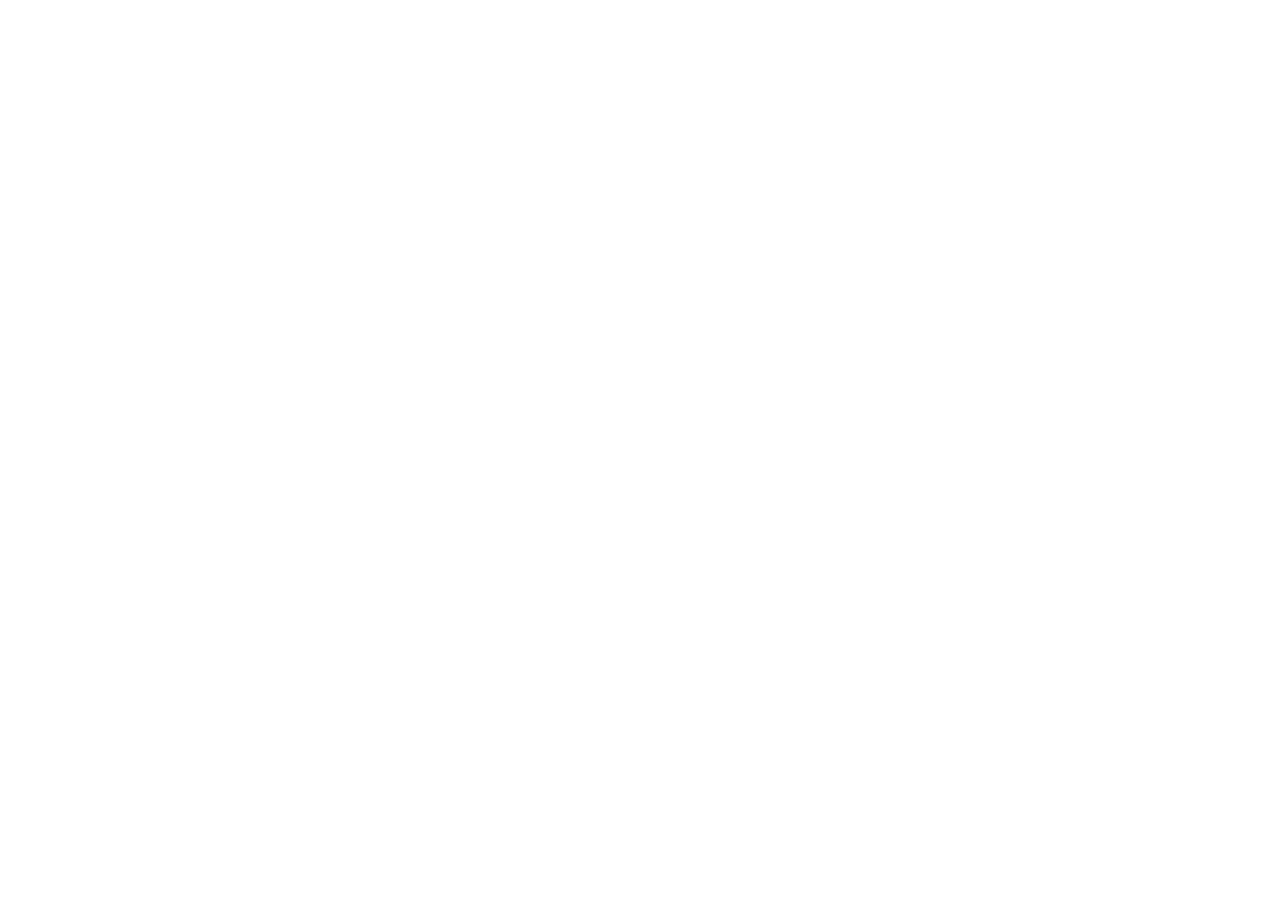
==== index.html @ 26ae4395 "Add initial site skeleton and assets" ====
<!doctype html>
<html lang="en">
  <head>
    <meta charset="UTF-8" />
    <meta name="viewport" content="width=device-width, initial-scale=1.0" />
    <meta name="author" content="Ana Cañete" />
    <meta
      name="description"
      content="Tienda de anime, con productos de merchandising, figuras de acción, ropa y accesorios relacionados con el anime."
    />
    <meta
      name="keywords"
      content="HTML, CSS, JavaScript, tienda de anime, merchandising, figuras de acción, ropa de anime"
    />
    <!--CSS-->
    <link rel="stylesheet" href="/src/css/main.css" />
    <!--BOOTSTRAP ICONS-->
    <link rel="stylesheet" href="https://cdn.jsdelivr.net/npm/bootstrap-icons@1.13.1/font/bootstrap-icons.min.css">
    <!--Title-->
    <title>Anime Shop</title>
  </head>
  <body>
    <script src="/src/js/main.js"></script>
  </body>
</html>
---- src/css/main.css ----
@import url('https://fonts.googleapis.com/css2?family=Handlee&family=Kalam:wght@300;400;700&family=Montserrat:ital,wght@0,100..900;1,100..900&display=swap');

:root {
  --main-color: #4b33a8;
  --white-color: #ececec;
  --gray-color: #e2e2e2;
  --red-color: #961818;


  --body-font: 'Montserrat', sans-serif;
  --title-font: 'Handlee', cursive;
}

*{
  margin: 0;
  padding: 0;
  box-sizing: border-box;
  font-family: var(--body-font);
}

ul{
  list-style-type: none;
}

a{
  text-decoration: none;
}
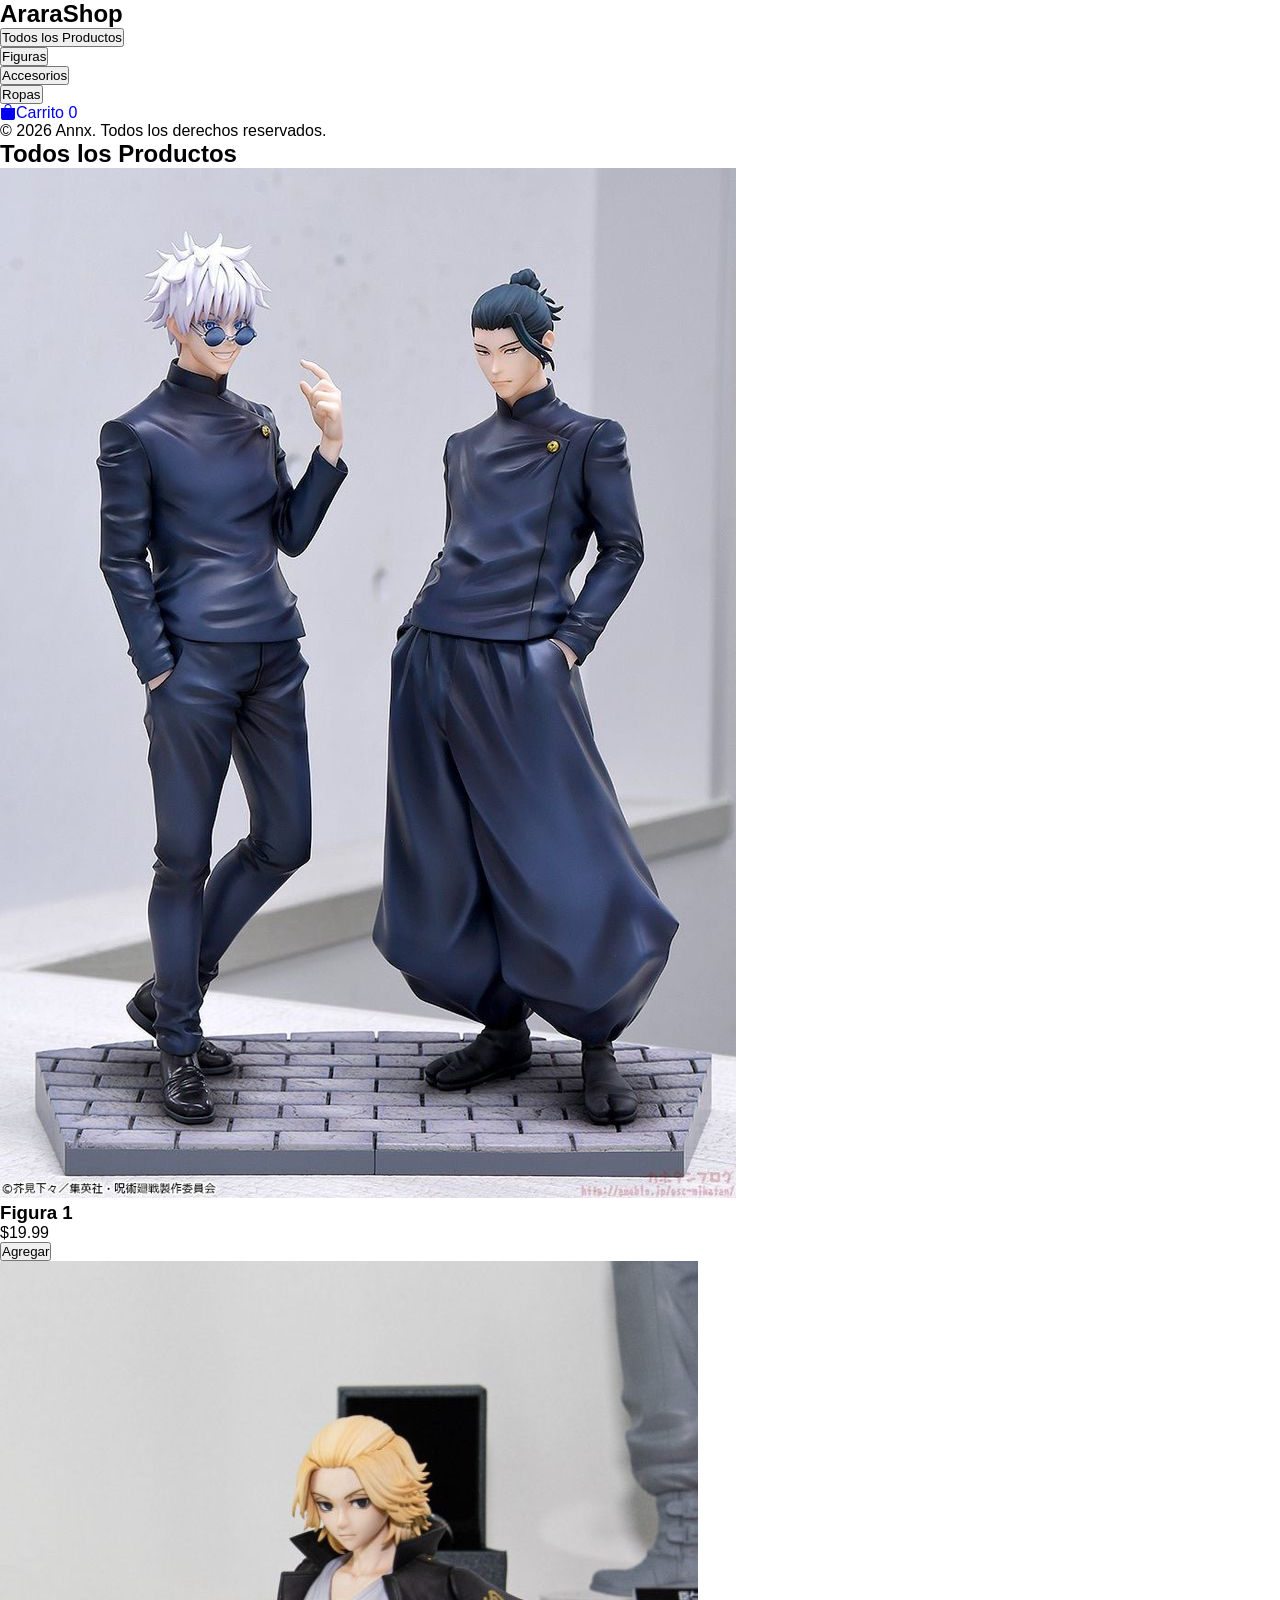
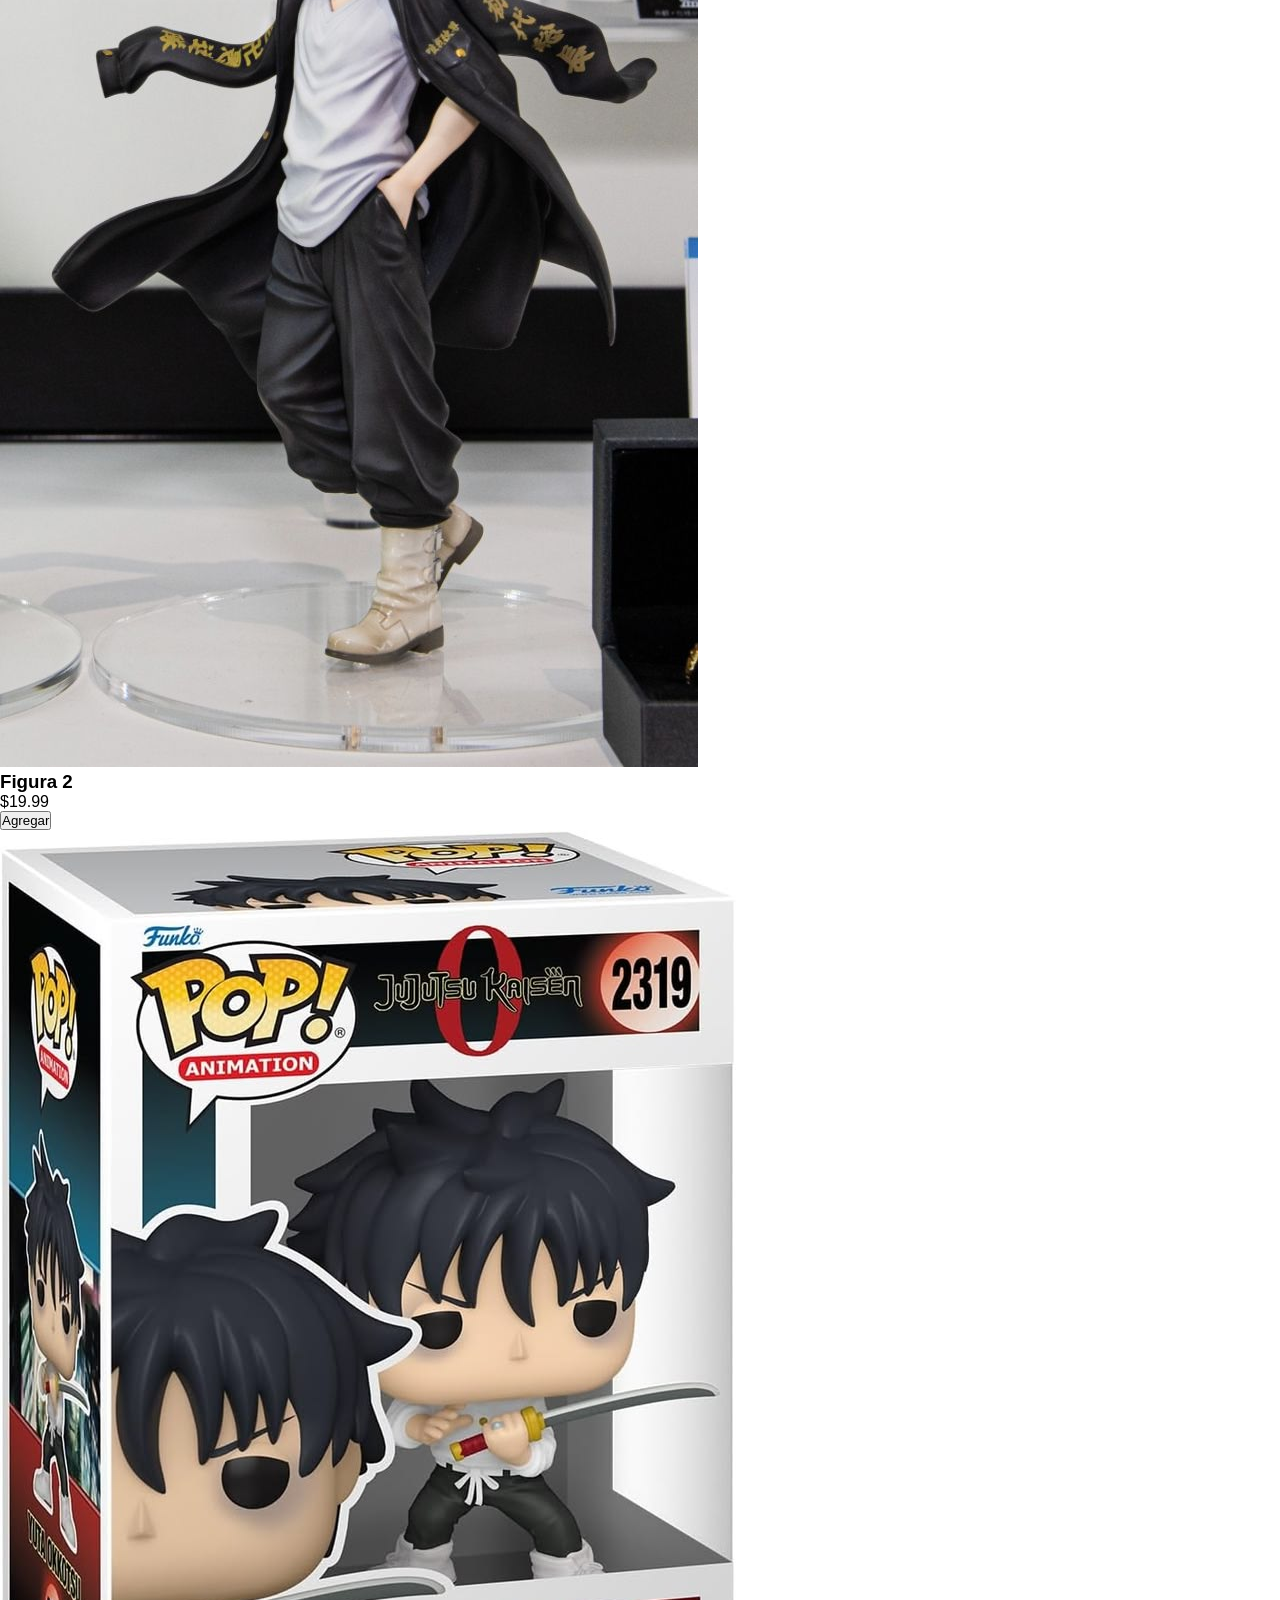
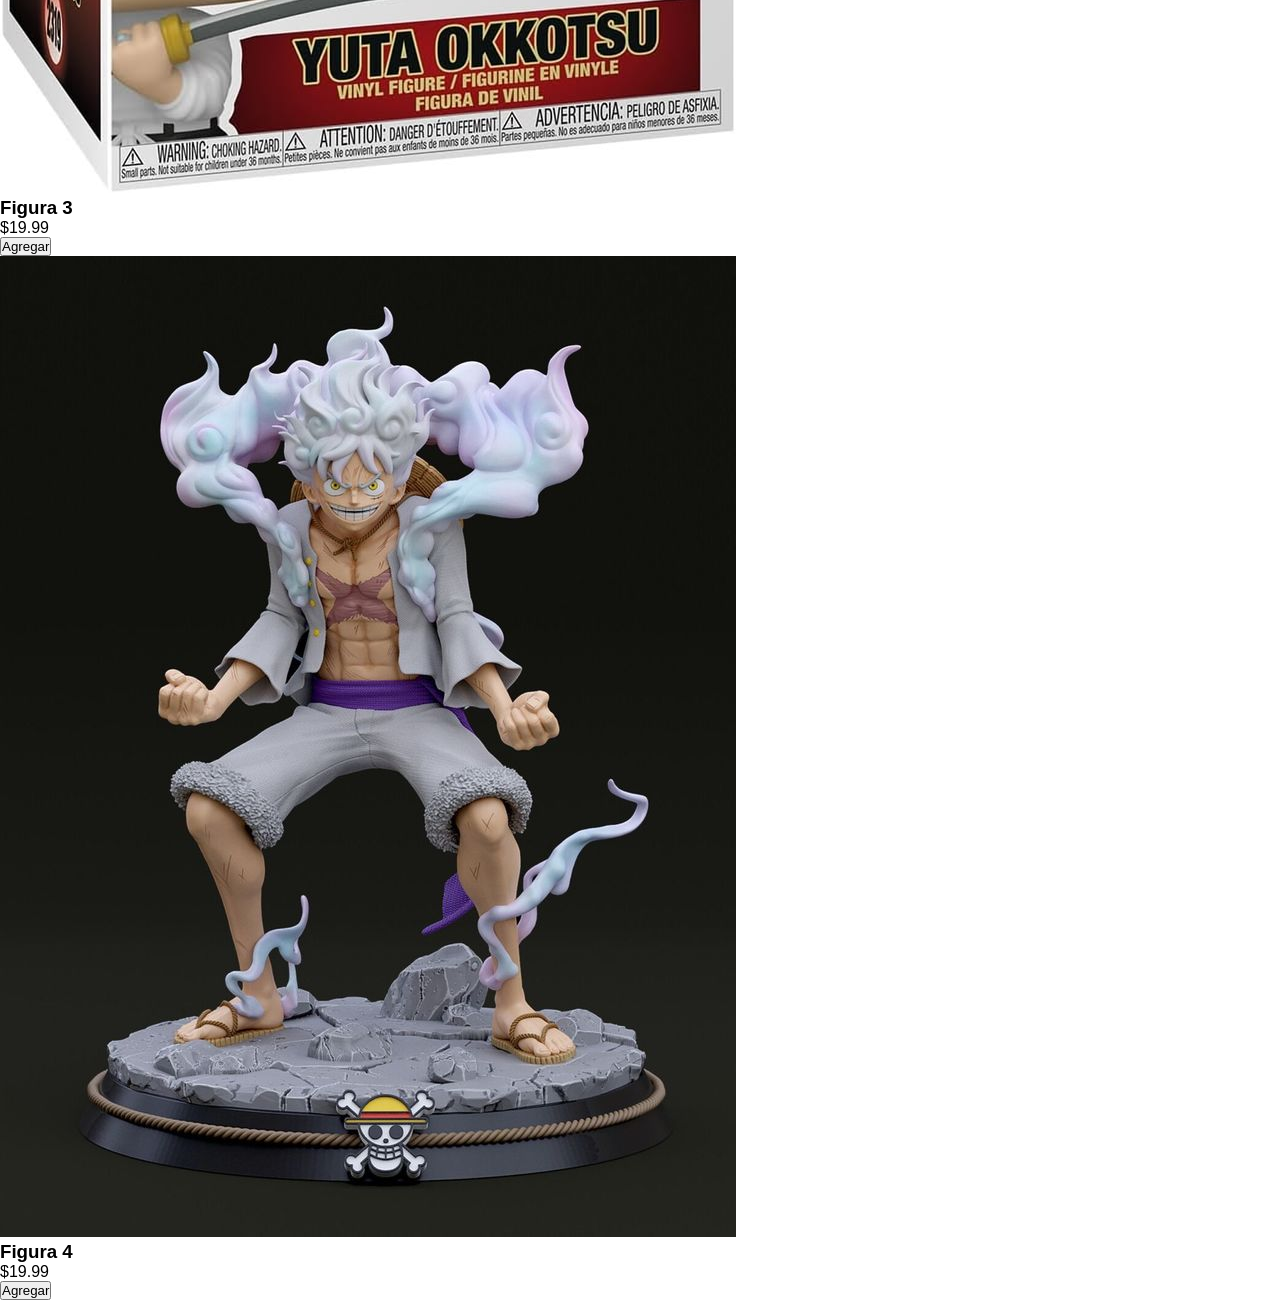
==== commit 5292ca1d: "Add product layout to index and update cart script" ====
--- a/index.html
+++ b/index.html
@@ -20,6 +20,73 @@
     <title>Anime Shop</title>
   </head>
   <body>
+    <div class="container">
+      <aside>
+        <header>
+          <h1 class="logo">AraraShop</h1>
+        </header>
+        <nav>
+          <ul>
+            <li>
+              <button class="btn btn-productos">Todos los Productos</button>
+            </li>
+            <li>
+              <button class="btn btn-figuras">Figuras</button>
+            </li>
+            <li>
+              <button class="btn btn-accesorios">Accesorios</button>
+            </li>
+            <li>
+              <button class="btn btn-ropas">Ropas</button>
+            </li>
+            <li>
+              <a class="btn btn-menu" href="/carrito.html"><i class="bi bi-bag-fill"></i>Carrito <span class="numero-producto">0</span></a>
+            </li>
+          </ul>
+        </nav>
+        <footer>
+          <p class="text-footer">© 2026 Annx. Todos los derechos reservados.</p>
+        </footer>
+      </aside>
+      <main>
+        <h2 class="titulo-principal">Todos los Productos</h2>
+        <div class="contenedor-productos">
+          <div class="producto">
+            <img class="producto-imagen" src="/src/img/figuras/1.jpeg" alt="">
+            <div class="producto-detalles">
+              <h3 class="producto-titulo">Figura 1</h3>
+              <p class="producto-precio">$19.99</p>
+              <button class="producto-agregar">Agregar</button>
+            </div>
+          </div>
+                 <div class="producto">
+            <img class="producto-imagen" src="/src/img/figuras/2.jpeg" alt="">
+            <div class="producto-detalles">
+              <h3 class="producto-titulo">Figura 2</h3>
+              <p class="producto-precio">$19.99</p>
+              <button class="producto-agregar">Agregar</button>
+            </div>
+          </div>
+                 <div class="producto">
+            <img class="producto-imagen" src="/src/img/figuras/3.jpeg" alt="">
+            <div class="producto-detalles">
+              <h3 class="producto-titulo">Figura 3</h3>
+              <p class="producto-precio">$19.99</p>
+              <button class="producto-agregar">Agregar</button>
+            </div>
+          </div>
+                 <div class="producto">
+            <img class="producto-imagen" src="/src/img/figuras/4.jpeg" alt="">
+            <div class="producto-detalles">
+              <h3 class="producto-titulo">Figura 4</h3>
+              <p class="producto-precio">$19.99</p>
+              <button class="producto-agregar">Agregar</button>
+            </div>
+          </div>
+        </div>
+      </main>
+    </div>
+
     <script src="/src/js/main.js"></script>
   </body>
 </html>
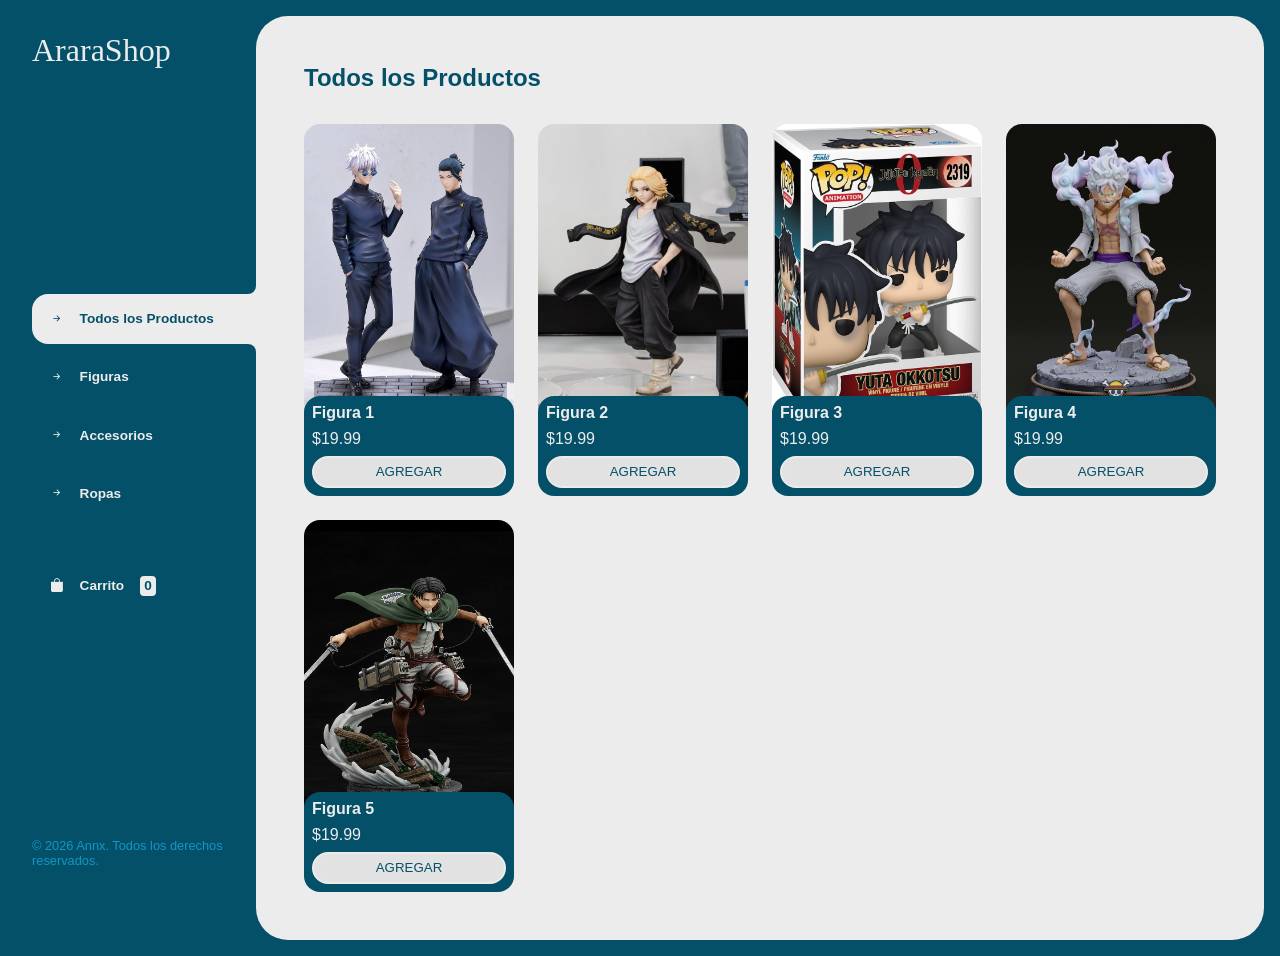
==== commit 03960ddd: "Add productos.js and revamp UI/layout/styles" ====
--- a/index.html
+++ b/index.html
@@ -15,7 +15,10 @@
     <!--CSS-->
     <link rel="stylesheet" href="/src/css/main.css" />
     <!--BOOTSTRAP ICONS-->
-    <link rel="stylesheet" href="https://cdn.jsdelivr.net/npm/bootstrap-icons@1.13.1/font/bootstrap-icons.min.css">
+    <link
+      rel="stylesheet"
+      href="https://cdn.jsdelivr.net/npm/bootstrap-icons@1.13.1/font/bootstrap-icons.min.css"
+    />
     <!--Title-->
     <title>Anime Shop</title>
   </head>
@@ -26,21 +29,32 @@
           <h1 class="logo">AraraShop</h1>
         </header>
         <nav>
-          <ul>
+          <ul class="menu">
             <li>
-              <button class="btn btn-productos">Todos los Productos</button>
+              <button class="btn btn-productos active">
+                <i class="bi bi-arrow-right-short"></i>Todos los Productos
+              </button>
             </li>
             <li>
-              <button class="btn btn-figuras">Figuras</button>
+              <button class="btn btn-figuras">
+                <i class="bi bi-arrow-right-short"></i> Figuras
+              </button>
             </li>
             <li>
-              <button class="btn btn-accesorios">Accesorios</button>
+              <button class="btn btn-accesorios">
+                <i class="bi bi-arrow-right-short"></i> Accesorios
+              </button>
             </li>
             <li>
-              <button class="btn btn-ropas">Ropas</button>
+              <button class="btn btn-ropas">
+                <i class="bi bi-arrow-right-short"></i> Ropas
+              </button>
             </li>
             <li>
-              <a class="btn btn-menu" href="/carrito.html"><i class="bi bi-bag-fill"></i>Carrito <span class="numero-producto">0</span></a>
+              <a class="btn btn-carrito " href="/carrito.html"
+                ><i class="bi bi-bag-fill"></i>Carrito
+                <span class="numero-producto">0</span></a
+              >
             </li>
           </ul>
         </nav>
@@ -52,33 +66,41 @@
         <h2 class="titulo-principal">Todos los Productos</h2>
         <div class="contenedor-productos">
           <div class="producto">
-            <img class="producto-imagen" src="/src/img/figuras/1.jpeg" alt="">
+            <img class="producto-imagen" src="/src/img/figuras/1.jpeg" alt="" />
             <div class="producto-detalles">
               <h3 class="producto-titulo">Figura 1</h3>
               <p class="producto-precio">$19.99</p>
               <button class="producto-agregar">Agregar</button>
             </div>
           </div>
-                 <div class="producto">
-            <img class="producto-imagen" src="/src/img/figuras/2.jpeg" alt="">
+          <div class="producto">
+            <img class="producto-imagen" src="/src/img/figuras/2.jpeg" alt="" />
             <div class="producto-detalles">
               <h3 class="producto-titulo">Figura 2</h3>
               <p class="producto-precio">$19.99</p>
               <button class="producto-agregar">Agregar</button>
             </div>
           </div>
-                 <div class="producto">
-            <img class="producto-imagen" src="/src/img/figuras/3.jpeg" alt="">
+          <div class="producto">
+            <img class="producto-imagen" src="/src/img/figuras/3.jpeg" alt="" />
             <div class="producto-detalles">
               <h3 class="producto-titulo">Figura 3</h3>
               <p class="producto-precio">$19.99</p>
               <button class="producto-agregar">Agregar</button>
             </div>
           </div>
-                 <div class="producto">
-            <img class="producto-imagen" src="/src/img/figuras/4.jpeg" alt="">
+          <div class="producto">
+            <img class="producto-imagen" src="/src/img/figuras/4.jpeg" alt="" />
             <div class="producto-detalles">
               <h3 class="producto-titulo">Figura 4</h3>
+              <p class="producto-precio">$19.99</p>
+              <button class="producto-agregar">Agregar</button>
+            </div>
+          </div>
+          <div class="producto">
+            <img class="producto-imagen" src="/src/img/figuras/5.jpeg" alt="" />
+            <div class="producto-detalles">
+              <h3 class="producto-titulo">Figura 5</h3>
               <p class="producto-precio">$19.99</p>
               <button class="producto-agregar">Agregar</button>
             </div>
--- a/src/css/main.css
+++ b/src/css/main.css
@@ -1,10 +1,13 @@
 @import url('https://fonts.googleapis.com/css2?family=Handlee&family=Kalam:wght@300;400;700&family=Montserrat:ital,wght@0,100..900;1,100..900&display=swap');
 
 :root {
-  --main-color: #4b33a8;
+  --main-color: #055069;
+  --main-light-color: #1197c4;
   --white-color: #ececec;
   --gray-color: #e2e2e2;
   --red-color: #961818;
+  --green-color: #1b9618;
+  --yellow-color: #e9e816;
 
 
   --body-font: 'Montserrat', sans-serif;
@@ -24,4 +27,288 @@
 
 a{
   text-decoration: none;
+}
+
+.container{
+  display: grid;
+  grid-template-columns: 1fr 4fr;
+  background-color: var(--main-color);
+}
+/*------------------ASIDE------------------*/
+aside{
+  padding: 2rem;
+  padding-right: 0;
+  color: var(--white-color);
+  position: sticky;
+  top: 0;
+  height: 100vh;
+  display: flex;
+  flex-direction: column;
+  justify-content: space-between;
+}
+
+.logo{
+  font-weight: 400;
+  font-size: 2rem;
+  font-family: var(--title-font);
+}
+
+.menu{
+  display: flex;
+  flex-direction: column;
+  gap: .5rem;
+}
+
+.btn{
+  background-color: transparent;
+  border: 0;
+  color: var(--white-color);
+  font-size: .85rem;
+  cursor: pointer;
+  display: flex;
+  align-items: center;
+  gap: 1rem;
+  font-weight: 600;
+  padding: 1.1rem;
+  font-size: .85rem;
+}
+
+.btn.active{
+  background-color: var(--white-color);
+  color: var(--main-color);
+  width: 100%;
+  border-top-left-radius: 1rem;
+  border-bottom-left-radius: 1rem;
+  position: relative;
+}
+
+.btn.active::before{
+  content: '';
+  position: absolute;
+  width: 1rem;
+  height: 2rem;
+  bottom: 100%;
+  right: 0;
+  background-color: transparent;
+  border-bottom-right-radius: .5rem;
+  box-shadow: 0 1rem 0 var(--white-color);
+}
+
+.btn.active::after{
+  content: '';
+  position: absolute;
+  width: 1rem;
+  height: 2rem;
+  top: 100%;
+  right: 0;
+  border-top-right-radius: .5rem;
+  box-shadow: 0 -1rem 0 var(--white-color);
+}
+
+.btn-carrito{
+  margin-top: 2rem;
+}
+
+.numero-producto{
+  background-color: var(--white-color);
+  color: var(--main-color);
+  padding: .15rem .25rem;
+  border-radius: .25rem;
+}
+
+/*.btn-carrito.active .numero-producto{
+  background-color: var(--main-color);
+  color: var(--white-color);
+}*/
+
+.text-footer{
+  color: var(--main-light-color);
+  font-size: .80rem;
+  font-weight: 500;
+}
+
+/*------------------MAIN------------------*/
+main{
+  background-color: var(--white-color);
+  margin: 1rem;
+  margin-left: 0;
+  border-radius: 2rem;
+  padding: 3rem;
+}
+
+.titulo-principal{
+  color: var(--main-color);
+  margin-bottom: 2rem;
+}
+
+.contenedor-productos{
+  display: grid;
+  grid-template-columns:  repeat(4, 1fr);
+  gap: 1.5rem;
+}
+
+.producto-imagen{
+  width: 100%;
+ height: 300px;
+  border-radius: 1rem;
+}
+
+.producto-detalles{
+  background-color: var(--main-color);
+  color: var(--white-color);
+  padding: .5rem;
+  border-radius: 1rem;
+  margin-top: -2rem;
+  position: relative;
+  display: flex;
+  flex-direction: column;
+  gap: .5rem;
+}
+
+.producto-titulo{
+  font-size: 1rem;
+}
+
+.producto-agregar{
+  background-color: var(--gray-color);
+  color: var(--main-color);
+  padding: .4rem;
+  text-transform: uppercase;
+  border-radius: 2rem;
+  cursor: pointer;
+  border: 2px solid var(--white-color);
+  transition: all .3s ease-out;
+}
+
+.producto-agregar:hover{
+  background-color: var(--main-color);
+  color: var(--white-color);
+}
+
+/*------------------CARRITO------------------*/
+.contenedor-carrito{
+  display: flex;
+  flex-direction: column;
+  gap: 2rem;
+}
+
+.carrito-vacio,
+.carrito-comprado{
+  color: var(--main-color);
+ 
+}
+
+.carrito-productos{
+  display: flex;
+  flex-direction: column;
+  gap: 1rem;
+}
+
+.carrito-producto{
+  display: flex;
+  justify-content: space-between;
+  align-items: center;
+  background-color: var(--gray-color);
+  color: var(--main-color);
+  padding: .5rem;
+  padding-right: 1.5rem;
+  border-radius: 1rem;
+}
+
+.carrito-producto-imagen{
+  width: 4rem;
+  border-radius: 1rem;
+}
+
+.carrito-producto small{
+  font-size: .75rem;
+}
+
+.carrito-producto-acciones {
+  display: flex;
+  flex-direction: row;
+  align-items: center;
+  gap: 1rem;
+}
+
+.carrito-btn{
+  border: 0;
+  background-color: transparent;
+  font-size: 1.4rem;
+  cursor: pointer;
+}
+.carrito-btn:hover{
+  transform: scale(1.2);
+  transition: all .3s ease-out;
+}
+
+.carrito-btn.agregar{
+  color: var(--green-color);
+}
+
+.carrito-btn.disminuir{
+  color: var(--yellow-color);
+}
+
+.carrito-btn.eliminar{
+  color: var(--red-color);
+}
+
+
+.carrito-acciones{
+  display: flex;
+  justify-content: space-between;
+}
+
+.carrito-acciones-vaciar{
+  border: 1px solid var(--gray-color);
+  background-color: var(--gray-color);
+  padding: 1rem;
+  border-radius: 1rem;
+  color: var(--main-color);
+  text-transform: uppercase;
+  cursor: pointer;
+}
+
+.carrito-acciones-vaciar:hover{
+  border: 1px solid var(--main-color);
+  transition: all .3s ease-out;
+}
+
+.carrito-acciones-derecha, 
+.carrito-acciones-total{
+  display: flex;
+}
+
+.carrito-acciones-total{
+  gap: 1rem;
+  background-color: var(--gray-color);
+  padding: 1rem;
+  border-top-left-radius: 1rem;
+  border-bottom-left-radius: 1rem;
+  color: var(--main-color);
+  text-transform: uppercase;
+}
+
+.carrito-acciones-comprar{
+  border: 0;
+  background-color: var(--main-color);
+  padding: 1rem;
+   padding: 1rem;
+  border-top-right-radius: 1rem;
+  border-bottom-right-radius: 1rem;
+  color: var(--gray-color);
+  text-transform: uppercase;
+  cursor: pointer;
+}
+
+.carrito-acciones-comprar:hover{
+  background-color: var(--main-light-color);
+  transition: all .3s ease-out;
+}
+
+
+/*---DISABLED---*/
+.disabled{
+  display: none;
 }
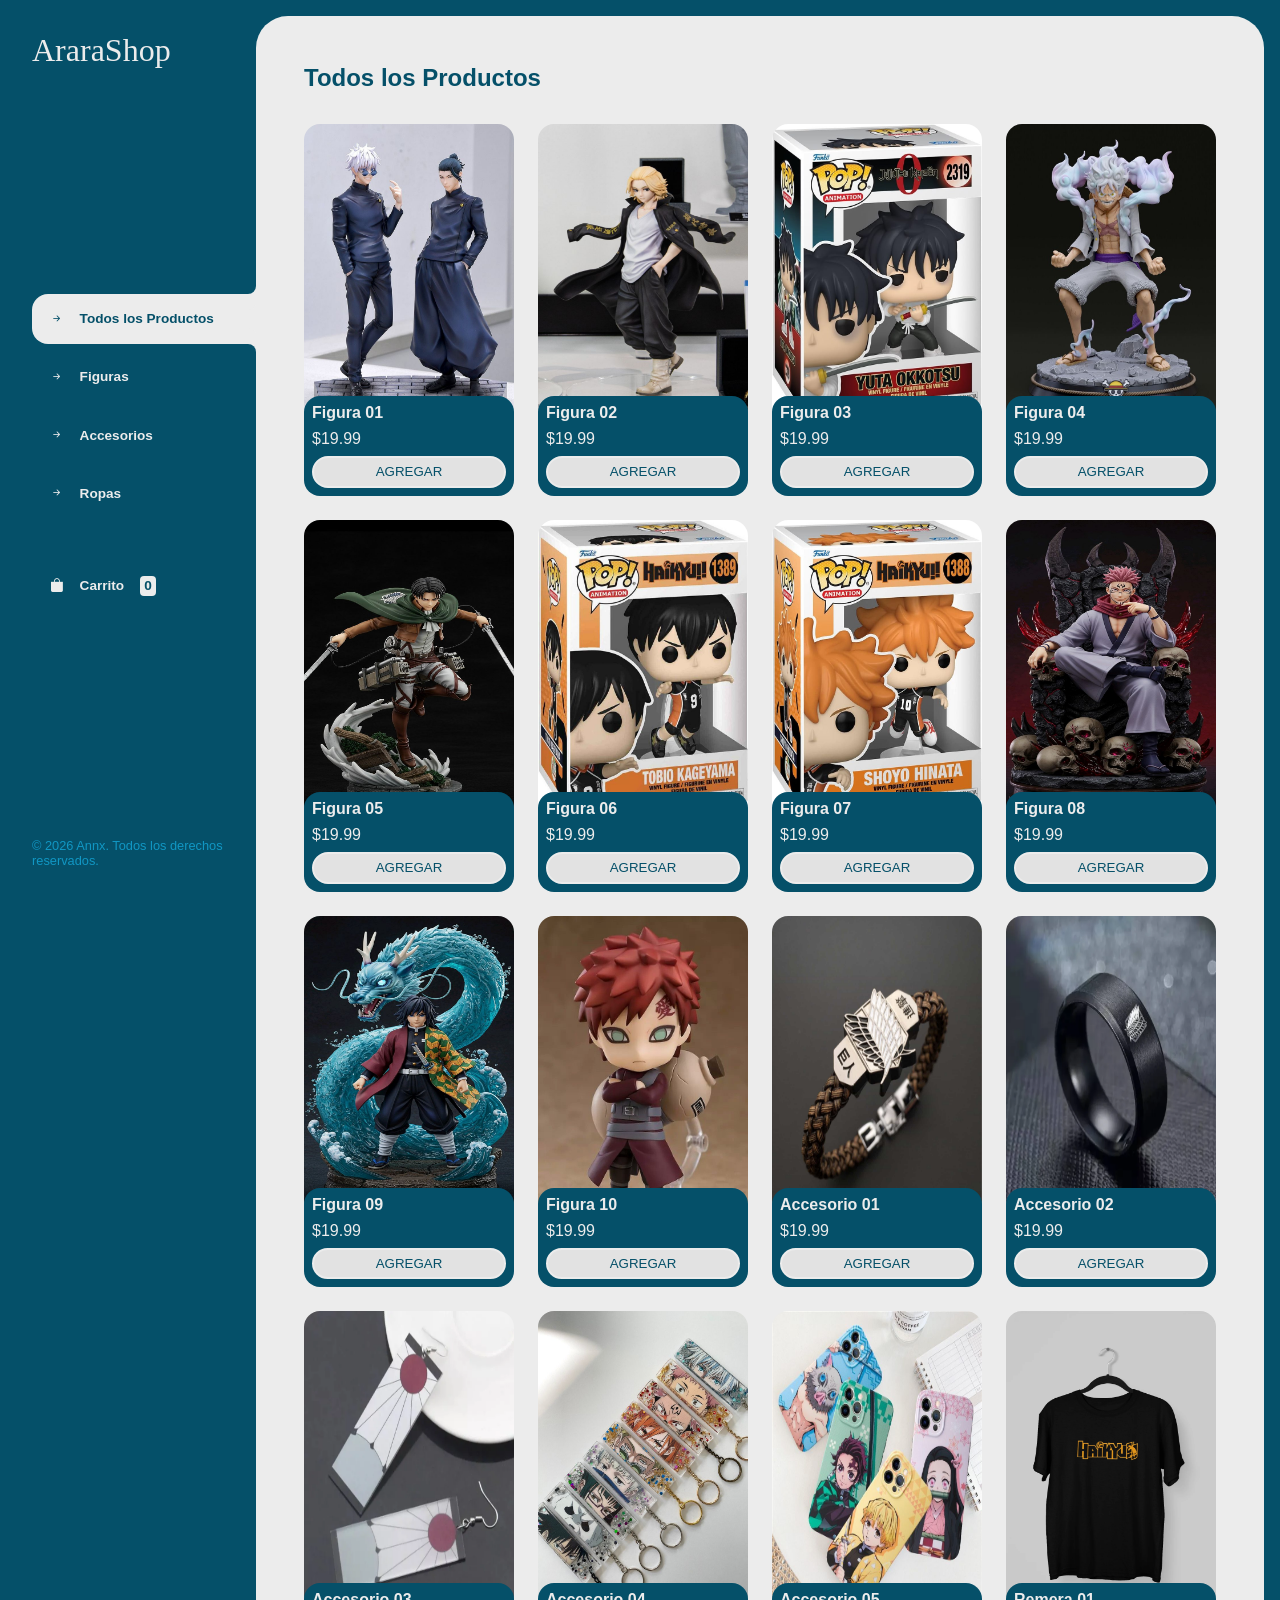
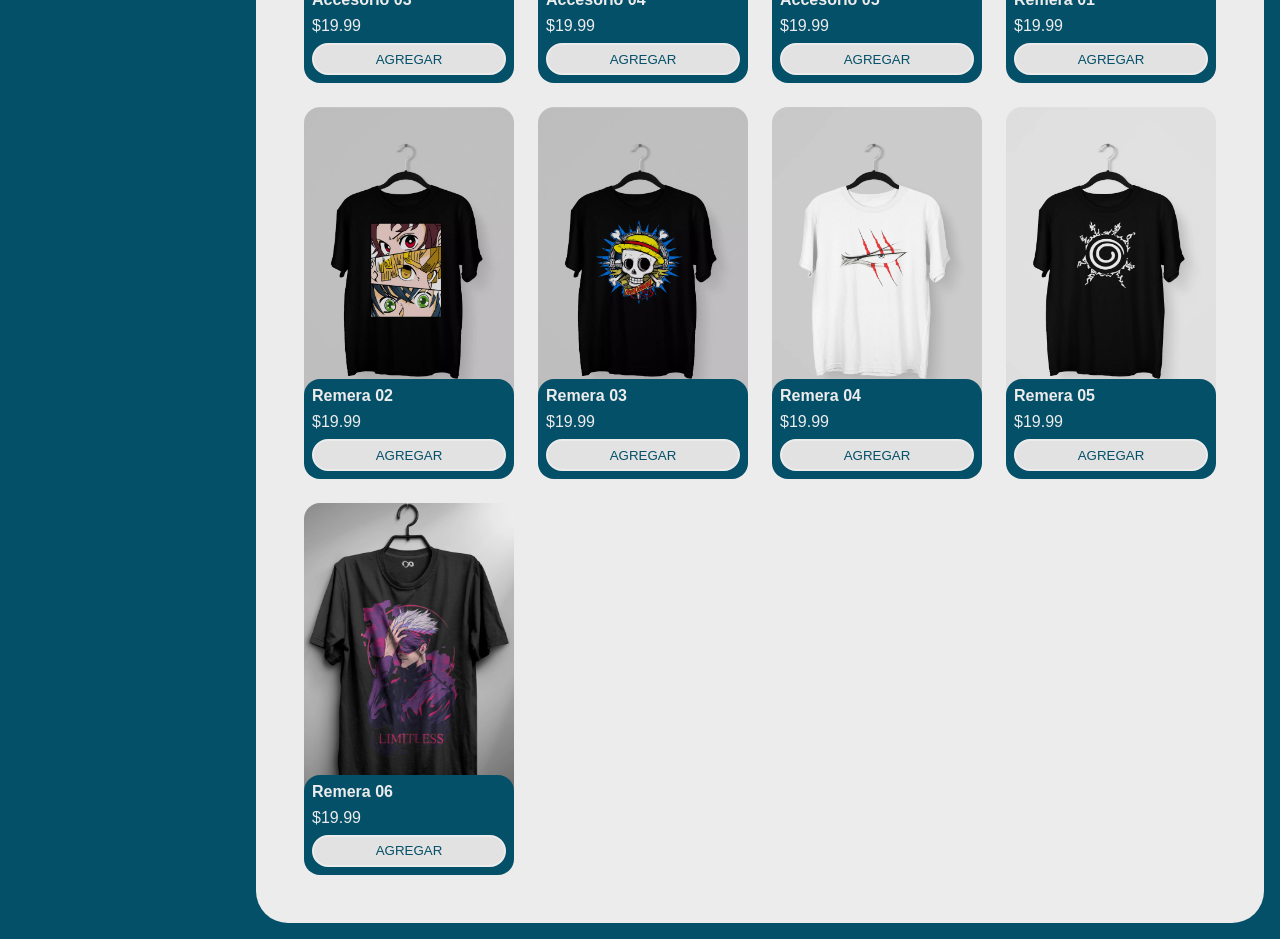
==== commit fd0b3710: "Render products dynamically and update images" ====
--- a/index.html
+++ b/index.html
@@ -64,51 +64,12 @@
       </aside>
       <main>
         <h2 class="titulo-principal">Todos los Productos</h2>
-        <div class="contenedor-productos">
-          <div class="producto">
-            <img class="producto-imagen" src="/src/img/figuras/1.jpeg" alt="" />
-            <div class="producto-detalles">
-              <h3 class="producto-titulo">Figura 1</h3>
-              <p class="producto-precio">$19.99</p>
-              <button class="producto-agregar">Agregar</button>
-            </div>
-          </div>
-          <div class="producto">
-            <img class="producto-imagen" src="/src/img/figuras/2.jpeg" alt="" />
-            <div class="producto-detalles">
-              <h3 class="producto-titulo">Figura 2</h3>
-              <p class="producto-precio">$19.99</p>
-              <button class="producto-agregar">Agregar</button>
-            </div>
-          </div>
-          <div class="producto">
-            <img class="producto-imagen" src="/src/img/figuras/3.jpeg" alt="" />
-            <div class="producto-detalles">
-              <h3 class="producto-titulo">Figura 3</h3>
-              <p class="producto-precio">$19.99</p>
-              <button class="producto-agregar">Agregar</button>
-            </div>
-          </div>
-          <div class="producto">
-            <img class="producto-imagen" src="/src/img/figuras/4.jpeg" alt="" />
-            <div class="producto-detalles">
-              <h3 class="producto-titulo">Figura 4</h3>
-              <p class="producto-precio">$19.99</p>
-              <button class="producto-agregar">Agregar</button>
-            </div>
-          </div>
-          <div class="producto">
-            <img class="producto-imagen" src="/src/img/figuras/5.jpeg" alt="" />
-            <div class="producto-detalles">
-              <h3 class="producto-titulo">Figura 5</h3>
-              <p class="producto-precio">$19.99</p>
-              <button class="producto-agregar">Agregar</button>
-            </div>
-          </div>
+        <div id="contenedor_productos" class="contenedor-productos">
+      <!--Se rellena con js-->
         </div>
       </main>
     </div>
 
-    <script src="/src/js/main.js"></script>
+    <script type="module" src="/src/js/main.js"></script>
   </body>
 </html>
